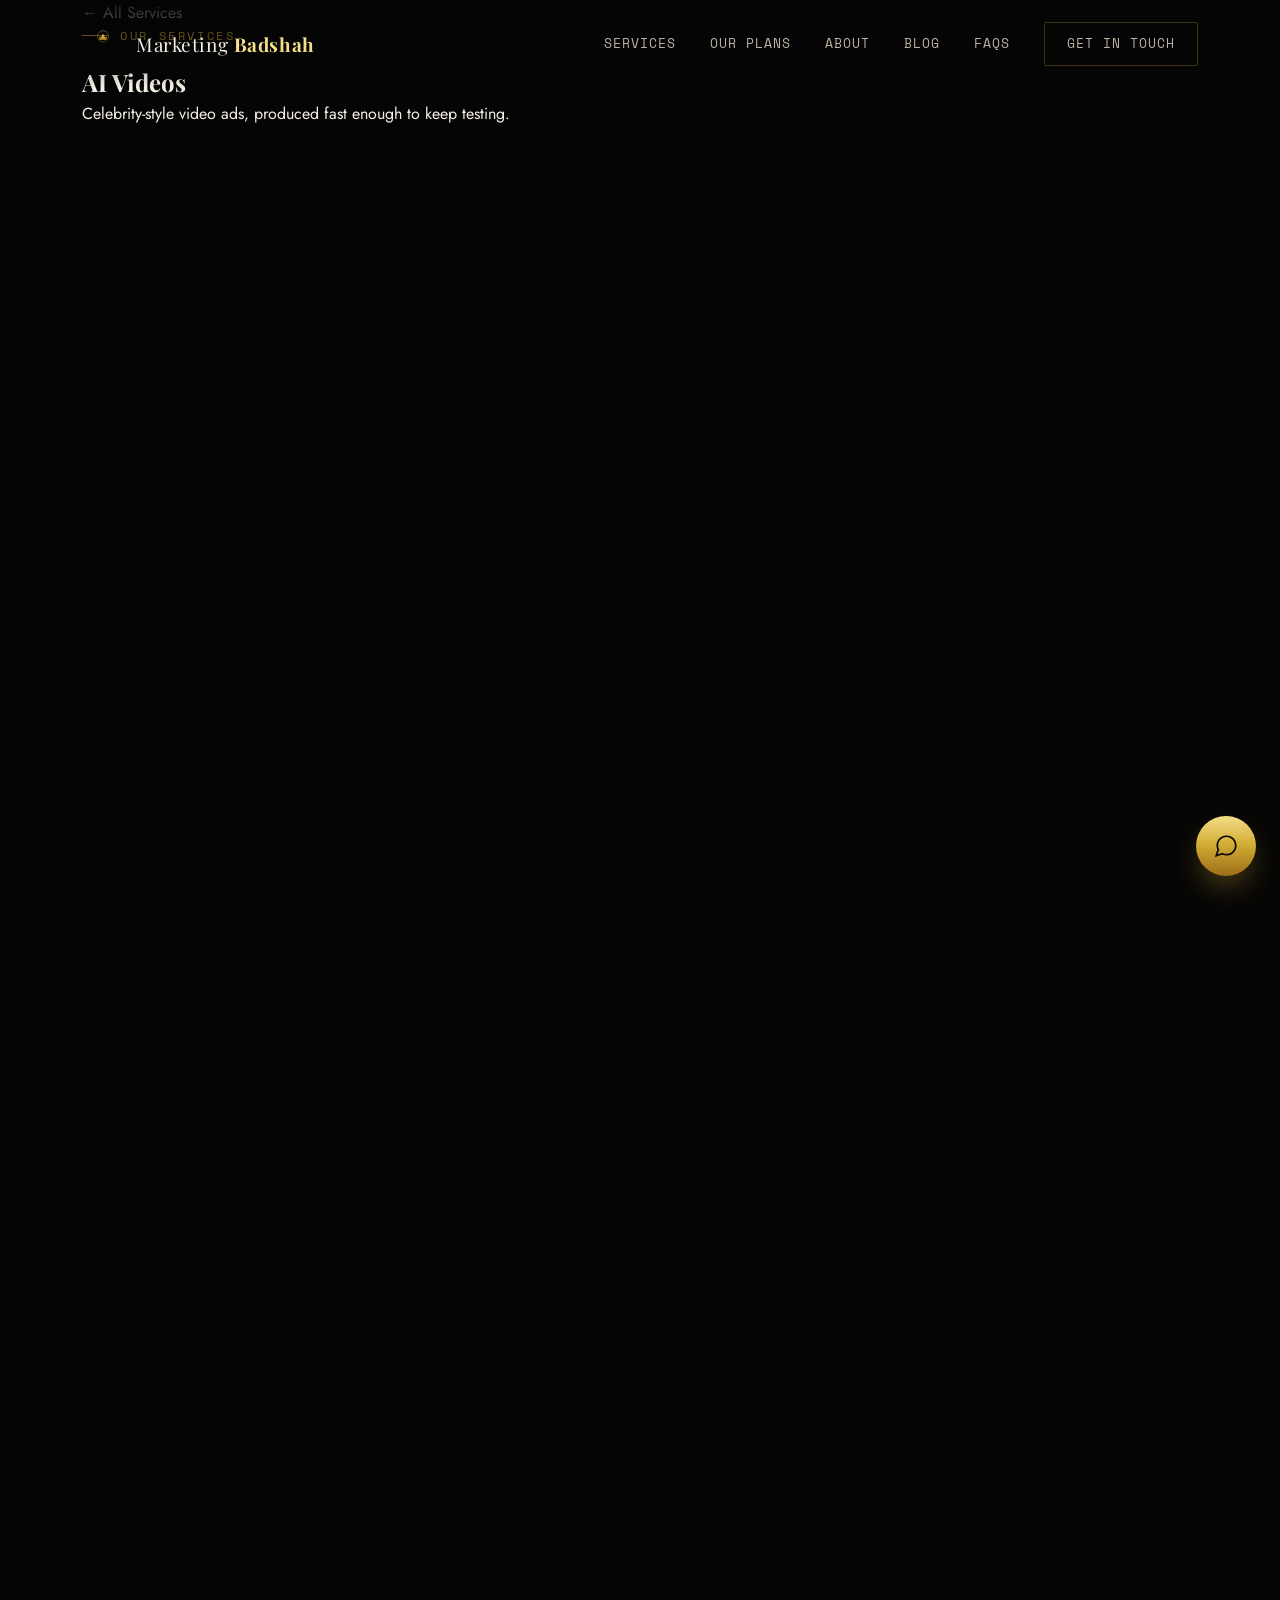
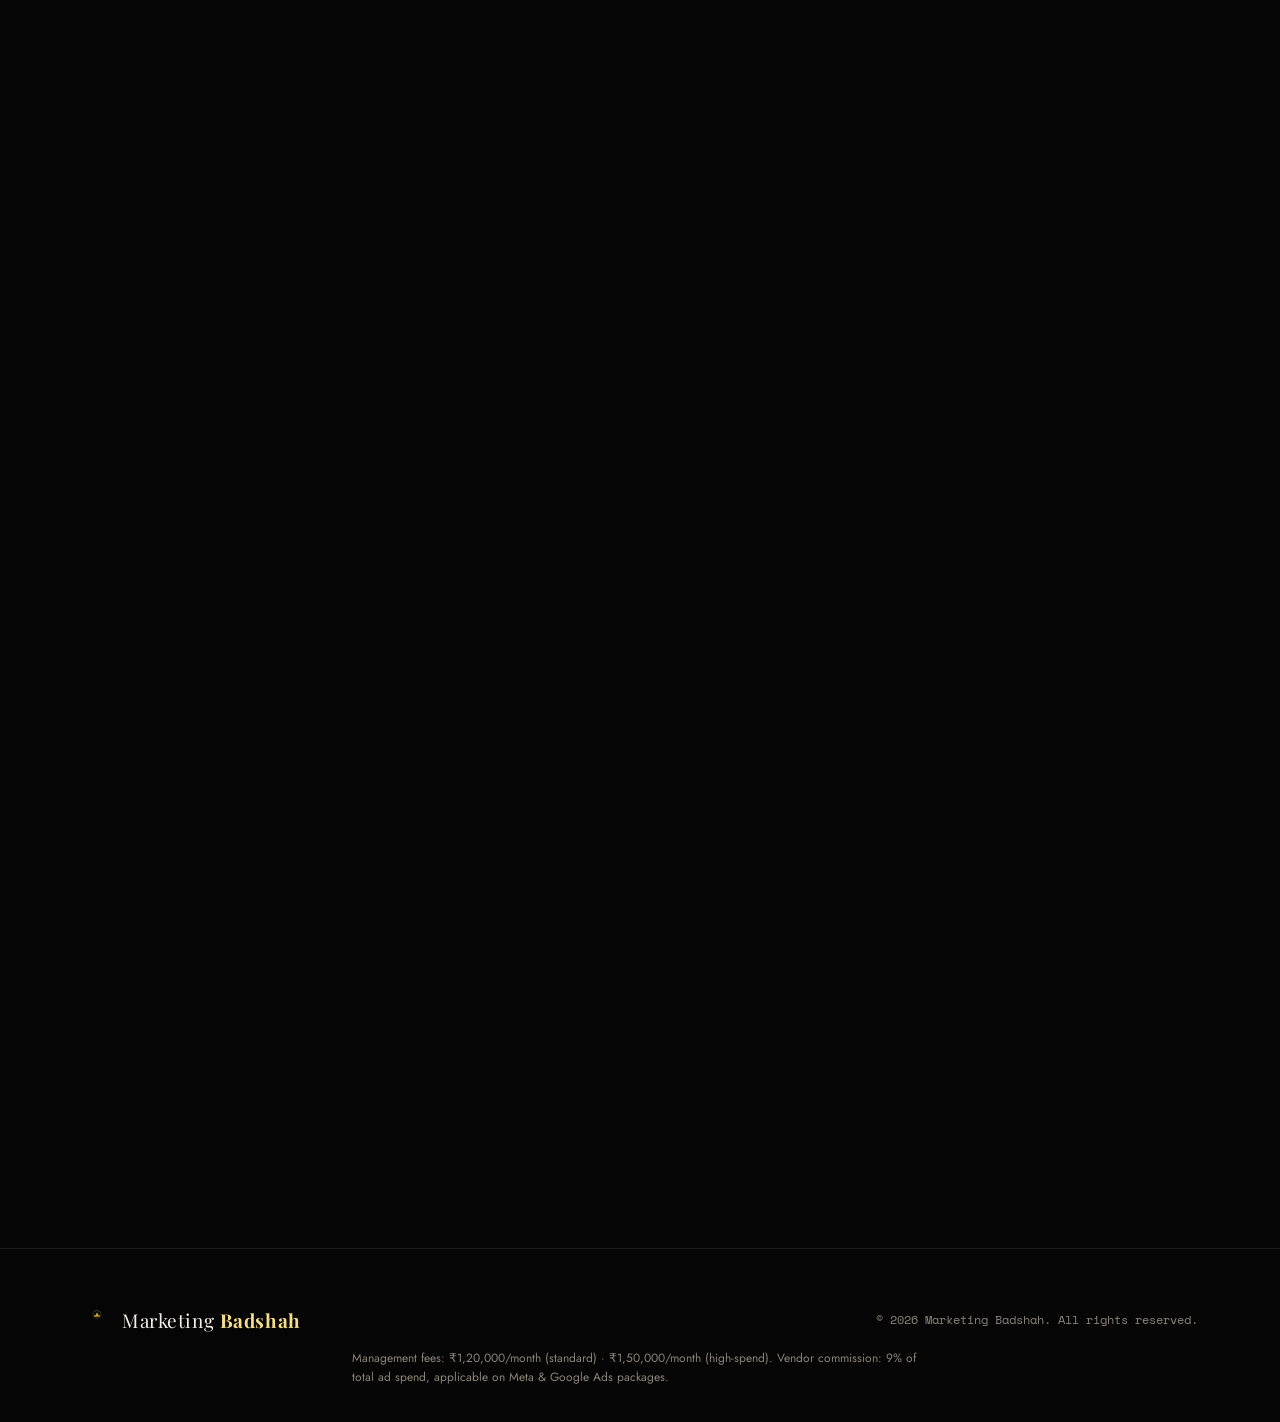
==== ai-videos.html @ c4d9ddad "Add files via upload" ====
<!DOCTYPE html>
<html lang="en">
<head>
<meta charset="UTF-8">
<meta name="viewport" content="width=device-width, initial-scale=1.0">
<title>AI Videos — Marketing Badshah</title>
<meta name="description" content="Celebrity-style video ads, produced fast enough to keep testing.">
<link rel="icon" href="logo.svg" type="image/svg+xml">
<link rel="stylesheet" href="style.css">
</head>
<body>

<header class="site-header">
  <div class="container nav-row">
    <a href="index.html" class="brand">
      <svg viewBox="0 0 1260 1260" xmlns="http://www.w3.org/2000/svg" aria-hidden="true">
        <defs>
          <linearGradient id="navGrad" x1="0%" y1="0%" x2="0%" y2="100%">
            <stop offset="0%" stop-color="#F7E7A6"/><stop offset="45%" stop-color="#B8860B"/>
            <stop offset="55%" stop-color="#D4AF37"/><stop offset="100%" stop-color="#C99A2E"/>
          </linearGradient>
        </defs>
        <circle cx="630" cy="400" r="168" fill="none" stroke="url(#navGrad)" stroke-width="10"/>
        <g fill="url(#navGrad)">
          <rect x="520" y="470" width="220" height="30" rx="4"/>
          <path d="M 520 470 L 520 400 L 565 440 L 600 370 L 630 320 L 660 370 L 695 440 L 740 400 L 740 470 Z"/>
        </g>
      </svg>
      <span class="brand-text">Marketing <b>Badshah</b></span>
    </a>

    <nav id="navLinks" class="nav-links">
      <a href="index.html#services">Services</a>
      <a href="index.html#plans">Our Plans</a>
      <a href="index.html#about">About</a>
      <a href="blog.html">Blog</a>
      <a href="index.html#faqs">FAQs</a>
      <a href="index.html#contact" class="btn">Get In Touch</a>
    </nav>

    <button id="navToggle" class="nav-toggle" aria-label="Toggle menu" aria-expanded="false">
      <span></span><span></span><span></span>
    </button>
  </div>
</header>


<main>
  <section class="page-hero">
    <div class="container">
      <a href="index.html#services" class="back-link">&larr; All Services</a>
      <p class="eyebrow">Our Services</p>
      <h1>AI Videos</h1>
      <p class="lede">Celebrity-style video ads, produced fast enough to keep testing.</p>
    </div>
  </section>

  <section class="section">
    <div class="container">
      <div class="service-body reveal">
        <h2>What we do</h2>
        <p>We produce celebrity-style AI video ads with custom sales scripting and high-conversion visual hooks — built to be tested and iterated on much faster than traditional video production allows.</p>
        <h2>How we work</h2>
        <p>You brief us on the product and offer, we write the script, generate the AI video with your chosen hook and style, and deliver in HD, ready to run. Higher packages add branding hooks, storyboards, background scoring and multiple A/B test variants.</p>
        <h2>What's included</h2>
        <ul class="service-feats">
          <li><svg viewBox="0 0 24 24" fill="none" stroke="currentColor" stroke-width="2"><path d="M20 6L9 17l-5-5"/></svg>Custom sales scripting</li>
          <li><svg viewBox="0 0 24 24" fill="none" stroke="currentColor" stroke-width="2"><path d="M20 6L9 17l-5-5"/></svg>High-conversion visual hooks</li>
          <li><svg viewBox="0 0 24 24" fill="none" stroke="currentColor" stroke-width="2"><path d="M20 6L9 17l-5-5"/></svg>HD quality delivery</li>
          <li><svg viewBox="0 0 24 24" fill="none" stroke="currentColor" stroke-width="2"><path d="M20 6L9 17l-5-5"/></svg>Strategic branding &amp; storyboard design on higher tiers</li>
          <li><svg viewBox="0 0 24 24" fill="none" stroke="currentColor" stroke-width="2"><path d="M20 6L9 17l-5-5"/></svg>Multiple A/B test hooks on top package</li>
          <li><svg viewBox="0 0 24 24" fill="none" stroke="currentColor" stroke-width="2"><path d="M20 6L9 17l-5-5"/></svg>Fast turnaround for weekly creative testing</li>
        </ul>

        <div class="service-cta">
          <div>
            <h3>Ready to talk?</h3>
            <p>Tell us your goals and we'll come back with the right package within 48 hours.</p>
          </div>
          <a href="index.html#contact" class="btn btn-solid">Get In Touch</a>
        </div>

        <div class="related-services">
          <h2>Other services</h2>
          <div class="related-list">
            <a href="meta-ads.html">Meta Ads Management</a>
        <a href="google-ads.html">Google Search Ads</a>
        <a href="whatsapp-api.html">WhatsApp API</a>
        <a href="seo.html">SEO</a>
        <a href="influencer-marketing.html">Influencer Marketing</a>
        <a href="graphic-design.html">Graphic Design</a>
        <a href="website-development.html">Website Development</a>
          </div>
        </div>
      </div>
    </div>
  </section>
</main>

<footer>
  <div class="container footer-row">
    <div class="footer-brand">
      <svg viewBox="0 0 1260 1260" xmlns="http://www.w3.org/2000/svg" aria-hidden="true">
        <defs>
          <linearGradient id="footGrad" x1="0%" y1="0%" x2="0%" y2="100%">
            <stop offset="0%" stop-color="#F7E7A6"/><stop offset="45%" stop-color="#B8860B"/>
            <stop offset="55%" stop-color="#D4AF37"/><stop offset="100%" stop-color="#C99A2E"/>
          </linearGradient>
        </defs>
        <circle cx="630" cy="400" r="168" fill="none" stroke="url(#footGrad)" stroke-width="10"/>
        <g fill="url(#footGrad)">
          <rect x="520" y="470" width="220" height="30" rx="4"/>
          <path d="M 520 470 L 520 400 L 565 440 L 600 370 L 630 320 L 660 370 L 695 440 L 740 400 L 740 470 Z"/>
        </g>
      </svg>
      <span class="brand-text">Marketing <b>Badshah</b></span>
    </div>
    <p class="copy">© 2026 Marketing Badshah. All rights reserved.</p>
  </div>
  <p class="fine container">Management fees: ₹1,20,000/month (standard) · ₹1,50,000/month (high-spend). Vendor commission: 9% of total ad spend, applicable on Meta &amp; Google Ads packages.</p>
</footer>


<!-- ============================ AI Chatbot Widget ============================ -->
<div id="chatWidget" class="chat-widget">
  <button id="chatToggle" class="chat-toggle" aria-label="Open Marketing Badshah AI chat" aria-expanded="false">
    <svg id="chatIconOpen" viewBox="0 0 24 24" fill="none" stroke="currentColor" stroke-width="1.6"><path d="M21 11.5a8.38 8.38 0 01-.9 3.8 8.5 8.5 0 01-7.6 4.7 8.38 8.38 0 01-3.8-.9L3 21l1.9-5.7a8.38 8.38 0 01-.9-3.8 8.5 8.5 0 014.7-7.6 8.38 8.38 0 013.8-.9h.5a8.48 8.48 0 018 8v.5z"/></svg>
    <svg id="chatIconClose" viewBox="0 0 24 24" fill="none" stroke="currentColor" stroke-width="1.8" style="display:none;"><path d="M18 6L6 18M6 6l12 12"/></svg>
  </button>

  <div id="chatPanel" class="chat-panel" aria-hidden="true">
    <div class="chat-head">
      <svg viewBox="0 0 1260 1260" xmlns="http://www.w3.org/2000/svg" aria-hidden="true">
        <defs>
          <linearGradient id="chatGrad" x1="0%" y1="0%" x2="0%" y2="100%">
            <stop offset="0%" stop-color="#F7E7A6"/><stop offset="45%" stop-color="#B8860B"/>
            <stop offset="55%" stop-color="#D4AF37"/><stop offset="100%" stop-color="#C99A2E"/>
          </linearGradient>
        </defs>
        <circle cx="630" cy="400" r="168" fill="none" stroke="url(#chatGrad)" stroke-width="10"/>
        <g fill="url(#chatGrad)">
          <rect x="520" y="470" width="220" height="30" rx="4"/>
          <path d="M 520 470 L 520 400 L 565 440 L 600 370 L 630 320 L 660 370 L 695 440 L 740 400 L 740 470 Z"/>
        </g>
      </svg>
      <div>
        <div class="chat-title">Marketing Badshah AI</div>
        <div class="chat-status"><span class="dot-live"></span>Usually replies instantly</div>
      </div>
    </div>

    <div id="chatMessages" class="chat-messages"></div>

    <div class="chat-quick" id="chatQuick">
      <button data-q="What packages do you have?">Packages</button>
      <button data-q="What is the minimum ad spend?">Min. ad spend</button>
      <button data-q="What are your fees?">Fees &amp; commission</button>
      <button data-q="Talk to a human">Talk to a human</button>
    </div>

    <form id="chatForm" class="chat-input-row">
      <input id="chatInput" type="text" placeholder="Ask about pricing, plans, services…" autocomplete="off">
      <button type="submit" aria-label="Send">
        <svg viewBox="0 0 24 24" fill="none" stroke="currentColor" stroke-width="1.8"><path d="M22 2L11 13M22 2l-7 20-4-9-9-4 20-7z"/></svg>
      </button>
    </form>

    <a href="https://t.me/marketingbadshah" target="_blank" rel="noopener" class="chat-telegram">
      <svg viewBox="0 0 24 24" fill="currentColor"><path d="M21.7 4.2L2.9 11.5c-1.3.5-1.3 1.2-.2 1.6l4.8 1.5 1.9 5.7c.2.6.4.8.9.8s.7-.2 1-.5l2.4-2.3 4.9 3.6c.9.6 1.5.3 1.8-.8l3.2-15c.4-1.4-.4-2-1.9-1.4zM8.7 13.6l9.9-6.3c.5-.3.9-.1.6.2l-8.4 7.6-.3 3.1-1.5-4.6z"/></svg>
      Chat with us on Telegram
    </a>
  </div>
</div>

<script src="script.js"></script>
</body>
</html>
---- style.css ----
/* ==========================================================================
   Marketing Badshah — stylesheet
   Tokens
   ========================================================================== */
@import url('https://fonts.googleapis.com/css2?family=Playfair+Display:ital,wght@0,500;0,600;0,700;0,800;1,500&family=Jost:wght@300;400;500;600&family=Space+Mono:wght@400;700&display=swap');

:root{
  --bg:            #060505;
  --bg-alt:        #0c0a08;
  --bg-card:       #100d09;
  --ink:           #f4f0e6;
  --ink-dim:       #b9b3a4;
  --muted:         #8b8478;
  --gold:          #d4af37;
  --gold-light:    #f5de8a;
  --gold-deep:     #9c6e17;
  --gold-line:     rgba(212,175,55,.28);
  --gold-glow:     rgba(212,175,55,.18);
  --line:          rgba(244,240,230,.09);

  --font-display:  'Playfair Display', Georgia, serif;
  --font-body:     'Jost', 'Segoe UI', sans-serif;
  --font-mono:     'Space Mono', monospace;

  --gold-grad: linear-gradient(180deg, var(--gold-light) 0%, var(--gold) 45%, var(--gold-deep) 100%);
  --gold-grad-text: linear-gradient(180deg, #fcefb4 0%, #e7c158 30%, #9c6e17 55%, #f6e2a0 80%, #b8860b 100%);

  --ease-slow: cubic-bezier(.22,.61,.36,1);
  --dur-card: .85s;
  --dur-reveal: 1.1s;

  --container: 1180px;
}

*, *::before, *::after{ box-sizing: border-box; }
html{ scroll-behavior: smooth; }
@media (prefers-reduced-motion: reduce){
  html{ scroll-behavior: auto; }
  *, *::before, *::after{ animation-duration: .01ms !important; animation-iteration-count: 1 !important; transition-duration: .01ms !important; scroll-behavior: auto !important; }
}

body{
  margin:0;
  background: var(--bg);
  color: var(--ink);
  font-family: var(--font-body);
  font-weight: 400;
  line-height: 1.6;
  -webkit-font-smoothing: antialiased;
  overflow-x: hidden;
}
body.locked{ overflow: hidden; height: 100vh; }

h1,h2,h3,h4{ font-family: var(--font-display); font-weight: 700; margin: 0; color: var(--ink); }
p{ margin: 0; }
a{ color: inherit; text-decoration: none; }
ul{ margin:0; padding:0; list-style:none; }
button{ font-family: inherit; cursor:pointer; }
img{ max-width:100%; display:block; }

.container{ max-width: var(--container); margin: 0 auto; padding: 0 32px; }
.eyebrow{
  font-family: var(--font-mono);
  font-size: 12px;
  letter-spacing: .22em;
  text-transform: uppercase;
  color: var(--gold);
  display:flex; align-items:center; gap:12px;
  margin-bottom: 18px;
}
.eyebrow::before{ content:''; width:26px; height:1px; background: var(--gold-line); background:var(--gold); }

.section{ padding: 118px 0; position: relative; }
.section-head{ max-width: 640px; margin-bottom: 64px; }
.section-head h2{ font-size: clamp(32px, 4vw, 48px); line-height: 1.15; }
.section-head .sub{ margin-top: 18px; color: var(--ink-dim); font-size: 17px; max-width: 520px; }

.gold-text{
  background: var(--gold-grad-text);
  -webkit-background-clip: text;
  background-clip: text;
  color: transparent;
}

.btn{
  display:inline-flex; align-items:center; gap:10px;
  padding: 15px 30px;
  border-radius: 2px;
  font-family: var(--font-mono);
  font-size: 13px;
  letter-spacing:.08em;
  text-transform: uppercase;
  border: 1px solid var(--gold-line);
  background: transparent;
  color: var(--gold-light);
  transition: background .7s var(--ease-slow), color .7s var(--ease-slow), border-color .7s var(--ease-slow), transform .5s var(--ease-slow);
}
.btn:hover{ background: var(--gold); color:#060505; border-color: var(--gold); transform: translateY(-2px); }
.btn-solid{ background: var(--gold-grad); color:#0a0805; border-color:transparent; }
.btn-solid:hover{ filter: brightness(1.08); transform: translateY(-2px); }
.btn-block{ width:100%; justify-content:center; }

/* ---------------------------- Entrance overlay --------------------------- */
#entrance{
  position: fixed; inset:0; z-index: 999;
  display:flex; flex-direction:column; align-items:center; justify-content:center;
  background: radial-gradient(ellipse at 50% 40%, #120e08 0%, #060505 70%);
  transition: opacity 1.05s var(--ease-slow), visibility 1.05s var(--ease-slow);
  text-align:center;
}
#entrance.hide{ opacity:0; visibility:hidden; pointer-events:none; }
#entrance .ent-logo{ width: 132px; height:132px; margin-bottom: 30px; opacity:.95; }
#entrance .ent-logo circle, #entrance .ent-logo path{ }
#entrance h1{
  font-size: clamp(30px, 5vw, 46px);
  letter-spacing:.04em;
}
#entrance .ent-sub{
  font-family: var(--font-mono); font-size: 12px; letter-spacing:.3em; text-transform:uppercase;
  color: var(--muted); margin-top:14px;
}
#enter-btn{ margin-top: 44px; }

/* --------------------------------- Header -------------------------------- */
header.site-header{
  position: fixed; top:0; left:0; right:0; z-index: 500;
  background: linear-gradient(180deg, rgba(6,5,5,.92), rgba(6,5,5,0));
  padding: 22px 0;
}
.nav-row{ display:flex; align-items:center; justify-content:space-between; }
.brand{ display:flex; align-items:center; gap:12px; }
.brand svg{ width:42px; height:42px; }
.brand-text{ font-family: var(--font-display); font-size:19px; letter-spacing:.03em; }
.brand-text b{ color: var(--gold-light); font-weight:700; }

.nav-links{ display:flex; align-items:center; gap:34px; }
.nav-links a{
  font-family: var(--font-mono); font-size: 12.5px; letter-spacing:.08em; text-transform:uppercase;
  color: var(--ink-dim);
  position:relative; padding: 4px 0;
  transition: color .5s var(--ease-slow);
}
.nav-links a::after{
  content:''; position:absolute; left:0; bottom:0; width:0; height:1px; background: var(--gold);
  transition: width .5s var(--ease-slow);
}
.nav-links a:hover{ color: var(--gold-light); }
.nav-links a:hover::after{ width:100%; }
.nav-links .btn{ padding:11px 22px; }

.nav-toggle{
  display:none; flex-direction:column; gap:5px; background:none; border:none; padding:8px;
}
.nav-toggle span{ width:24px; height:1px; background: var(--gold); display:block; transition: transform .4s var(--ease-slow), opacity .4s var(--ease-slow); }

@media (max-width: 900px){
  .nav-toggle{ display:flex; }
  .nav-links{
    position: fixed; inset: 0 0 0 auto; width: min(78vw, 340px);
    background: #0a0806; flex-direction:column; align-items:flex-start; gap:0;
    padding: 100px 34px 40px;
    transform: translateX(100%);
    transition: transform .6s var(--ease-slow);
    border-left: 1px solid var(--gold-line);
  }
  .nav-links.open{ transform: translateX(0); }
  .nav-links a{ padding: 16px 0; width:100%; border-bottom: 1px solid var(--line); }
  .nav-links .btn{ margin-top: 20px; }
}

/* ---------------------------------- Hero --------------------------------- */
.hero{
  min-height: 100vh;
  display:flex; align-items:center;
  position: relative;
  padding-top: 120px;
  background:
    radial-gradient(ellipse 60% 45% at 80% 15%, var(--gold-glow), transparent 60%),
    radial-gradient(ellipse 50% 40% at 10% 90%, rgba(212,175,55,.08), transparent 60%);
}
.hero-grid{ display:grid; grid-template-columns: 1.15fr .85fr; gap: 60px; align-items:center; }
.hero h1{
  font-size: clamp(40px, 6vw, 74px);
  line-height: 1.06;
  letter-spacing: -.01em;
}
.hero .lede{ margin-top: 26px; font-size: 18px; color: var(--ink-dim); max-width: 480px; }
.hero-cta{ display:flex; gap:18px; margin-top: 40px; flex-wrap:wrap; }
.hero-stats{ display:flex; gap: 42px; margin-top: 64px; }
.hero-stats .stat b{ display:block; font-family: var(--font-mono); font-size: 30px; color: var(--gold-light); }
.hero-stats .stat span{ font-size: 12px; color: var(--muted); text-transform:uppercase; letter-spacing:.08em; }

.hero-emblem{ position:relative; display:flex; justify-content:center; }
.hero-emblem svg{ width: 100%; max-width: 420px; animation: spin-slow 60s linear infinite; }
@keyframes spin-slow{ to{ transform: rotate(360deg); } }
.hero-emblem .crown-fixed{ position:absolute; inset:0; display:flex; align-items:center; justify-content:center; }
.hero-emblem .crown-fixed svg{ width: 90px; animation:none; }

@media (max-width: 900px){
  .hero-grid{ grid-template-columns: 1fr; }
  .hero-emblem{ order:-1; margin-bottom: 10px; }
  .hero-emblem svg{ max-width: 220px; }
  .hero-stats{ gap: 28px; flex-wrap:wrap; }
}

/* --------------------------------- Ticker -------------------------------- */
.ticker-wrap{
  border-top: 1px solid var(--line); border-bottom: 1px solid var(--line);
  padding: 26px 0; overflow:hidden; background: var(--bg-alt);
}
.ticker{ display:flex; width: max-content; animation: ticker-scroll 42s linear infinite; }
.ticker:hover{ animation-play-state: paused; }
@keyframes ticker-scroll{ from{ transform: translateX(0); } to{ transform: translateX(-50%); } }
.ticker-item{
  display:flex; align-items:center; gap:14px;
  font-family: var(--font-mono); font-size: 14px; letter-spacing:.04em;
  color: var(--ink-dim); padding: 0 34px; white-space:nowrap;
}
.ticker-item b{ color: var(--gold-light); }
.ticker-item .dot{ width:5px; height:5px; border-radius:50%; background: var(--gold); }

/* -------------------------------- Services ------------------------------- */
.reveal{ opacity:0; transform: translateY(36px); transition: opacity var(--dur-reveal) var(--ease-slow), transform var(--dur-reveal) var(--ease-slow); }
.reveal.in{ opacity:1; transform: translateY(0); }
.reveal:nth-child(2){ transition-delay: .08s; }
.reveal:nth-child(3){ transition-delay: .16s; }
.reveal:nth-child(4){ transition-delay: .24s; }

.card-stack{ display:grid; grid-template-columns: repeat(3, 1fr); gap: 26px; perspective: 1400px; }
.pcard{
  background: linear-gradient(160deg, var(--bg-card), #0a0806);
  border: 1px solid var(--line);
  border-radius: 4px;
  padding: 38px 30px;
  transition: transform var(--dur-card) var(--ease-slow), border-color var(--dur-card) var(--ease-slow), box-shadow var(--dur-card) var(--ease-slow);
  will-change: transform;
}
.pcard:hover{
  border-color: var(--gold-line);
  box-shadow: 0 26px 60px -20px rgba(0,0,0,.6), 0 0 0 1px rgba(212,175,55,.06) inset;
}
.pcard .icon{ width:44px; height:44px; margin-bottom: 22px; color: var(--gold); }
.pcard h3{ font-size: 21px; margin-bottom: 12px; }
.pcard p{ color: var(--ink-dim); font-size: 14.5px; }

@media (max-width: 900px){ .card-stack{ grid-template-columns: 1fr; } }

/* --------------------------------- Plans --------------------------------- */
.plans-tabs{
  display:flex; flex-wrap:wrap; gap:10px; margin-bottom: 46px;
  border-bottom: 1px solid var(--line); padding-bottom: 26px;
}
.plan-tab{
  font-family: var(--font-mono); font-size: 12.5px; letter-spacing:.06em; text-transform:uppercase;
  padding: 11px 20px; border: 1px solid var(--gold-line); border-radius: 2px;
  background: transparent; color: var(--ink-dim);
  transition: background .55s var(--ease-slow), color .55s var(--ease-slow), border-color .55s var(--ease-slow);
}
.plan-tab.active, .plan-tab:hover{ background: var(--gold); color:#0a0805; border-color: var(--gold); }

.plan-group{ display:none; }
.plan-group.active{ display:block; }
.plan-group-head{ display:flex; justify-content:space-between; align-items:flex-end; gap:20px; margin-bottom: 34px; flex-wrap:wrap; }
.plan-group-head h3{ font-size: 26px; }
.plan-group-head p{ color: var(--muted); font-size: 14px; max-width: 440px; }

.plan-grid{ display:grid; grid-template-columns: repeat(3, 1fr); gap: 24px; }
.plan-grid.single{ grid-template-columns: minmax(280px, 420px); }

.plan-card{
  background: var(--bg-card);
  border: 1px solid var(--line);
  border-radius: 4px;
  padding: 36px 30px 30px;
  display:flex; flex-direction:column;
  position:relative;
  transition: transform var(--dur-card) var(--ease-slow), border-color var(--dur-card) var(--ease-slow), box-shadow var(--dur-card) var(--ease-slow);
}
.plan-card:hover{ border-color: var(--gold-line); box-shadow: 0 30px 70px -24px rgba(0,0,0,.65); }
.plan-card.featured{ border-color: var(--gold); box-shadow: 0 0 0 1px var(--gold-line) inset; }
.plan-card .badge{
  position:absolute; top:-13px; right:24px;
  font-family: var(--font-mono); font-size: 10.5px; letter-spacing:.1em; text-transform:uppercase;
  background: var(--gold-grad); color:#0a0805; padding: 5px 12px; border-radius: 2px;
}
.plan-num{ font-family: var(--font-mono); font-size: 12px; color: var(--gold); letter-spacing:.15em; margin-bottom: 10px; }
.plan-card h4{ font-size: 22px; margin-bottom: 6px; }
.plan-card .tier{ font-size: 13px; color: var(--muted); margin-bottom: 22px; }

.plan-price{ margin-bottom: 22px; }
.plan-price .amt{ font-family: var(--font-mono); font-size: 30px; color: var(--gold-light); }
.plan-price .per{ font-size: 12.5px; color: var(--muted); margin-top: 3px; }

.plan-feats{ margin-bottom: 30px; flex:1; }
.plan-feats li{
  display:flex; align-items:flex-start; gap:10px;
  font-size: 14.5px; color: var(--ink-dim);
  padding: 9px 0; border-top: 1px solid var(--line);
}
.plan-feats li:first-child{ border-top:none; }
.plan-feats li svg{ width:14px; height:14px; margin-top:3px; flex-shrink:0; color: var(--gold); }

.plan-note{
  margin-top: 30px; padding: 20px 24px;
  border: 1px dashed var(--gold-line); border-radius: 4px;
  font-size: 13.5px; color: var(--ink-dim);
  display:flex; gap:12px; align-items:flex-start;
}
.plan-note svg{ width:18px; height:18px; color: var(--gold); flex-shrink:0; margin-top:2px; }
.plan-note b{ color: var(--gold-light); }

@media (max-width: 900px){
  .plan-grid{ grid-template-columns: 1fr; }
}

/* ---------------------------------- About ---------------------------------- */
.about-wrap{ }
.about-grid{
  display:flex; flex-wrap:wrap; gap: 14px; margin-top: 44px;
}
.about-chip{
  border: 1px solid var(--gold-line);
  background: var(--bg-card);
  border-radius: 999px;
  padding: 13px 24px;
  font-family: var(--font-mono);
  font-size: 13px;
  letter-spacing: .04em;
  color: var(--gold-light);
  transition: background .6s var(--ease-slow), transform .5s var(--ease-slow);
}
.about-chip:hover{ background: var(--gold-grad); color:#0a0805; transform: translateY(-2px); }

/* ---------------------------------- FAQ ----------------------------------- */
.faq-list{ max-width: 800px; }
.faq-item{ border-bottom: 1px solid var(--line); }
.faq-q{
  width:100%; background:none; border:none; text-align:left;
  display:flex; justify-content:space-between; align-items:center; gap:20px;
  padding: 26px 4px; color: var(--ink); font-family: var(--font-display); font-size: 18px;
}
.faq-q .plus{
  width:22px; height:22px; position:relative; flex-shrink:0;
  transition: transform .6s var(--ease-slow);
}
.faq-q .plus::before, .faq-q .plus::after{
  content:''; position:absolute; background: var(--gold); top:50%; left:50%;
}
.faq-q .plus::before{ width:14px; height:1px; transform: translate(-50%,-50%); }
.faq-q .plus::after{ width:1px; height:14px; transform: translate(-50%,-50%); transition: opacity .5s var(--ease-slow); }
.faq-item.open .faq-q .plus{ transform: rotate(45deg); }
.faq-a{
  max-height:0; overflow:hidden;
  transition: max-height .7s var(--ease-slow), padding .7s var(--ease-slow);
  color: var(--ink-dim); font-size: 15px; padding: 0 4px;
}
.faq-item.open .faq-a{ max-height: 260px; padding: 0 4px 26px; }

/* -------------------------------- Contact -------------------------------- */
.contact-wrap{ display:grid; grid-template-columns: .9fr 1.1fr; gap: 60px; }
.contact-info .item{ margin-bottom: 30px; }
.contact-info .item span{ display:block; font-family: var(--font-mono); font-size:11px; letter-spacing:.14em; text-transform:uppercase; color: var(--muted); margin-bottom:6px; }
.contact-info .item a, .contact-info .item p{ font-size: 17px; color: var(--ink); }

.field{ margin-bottom: 22px; }
.field label{ display:block; font-family: var(--font-mono); font-size: 11px; letter-spacing:.12em; text-transform:uppercase; color: var(--muted); margin-bottom: 9px; }
.field input, .field textarea{
  width:100%; background: var(--bg-card); border: 1px solid var(--line); border-radius: 2px;
  padding: 14px 16px; color: var(--ink); font-family: var(--font-body); font-size: 15px;
  transition: border-color .5s var(--ease-slow);
}
.field input:focus, .field textarea:focus{ outline:none; border-color: var(--gold); }
.field textarea{ resize: vertical; min-height: 120px; }

/* --------------------------------- Footer -------------------------------- */
footer{ border-top: 1px solid var(--line); padding: 56px 0 34px; }
.footer-row{ display:flex; justify-content:space-between; align-items:center; flex-wrap:wrap; gap:20px; }
.footer-brand{ display:flex; align-items:center; gap:10px; }
.footer-brand svg{ width:30px; height:30px; }
footer .copy{ font-family: var(--font-mono); font-size:12px; color: var(--muted); }
footer .fine{ font-size: 12px; color: var(--muted); margin-top: 14px; max-width: 640px; }

@media (max-width: 900px){
  .contact-wrap{ grid-template-columns: 1fr; }
  .section{ padding: 84px 0; }
}

/* Focus visibility */
a:focus-visible, button:focus-visible, input:focus-visible, textarea:focus-visible{
  outline: 2px solid var(--gold); outline-offset: 3px;
}

/* ============================ AI Chatbot Widget ============================ */
.chat-widget{ position: fixed; right: 24px; bottom: 24px; z-index: 600; }

.chat-toggle{
  width: 60px; height: 60px; border-radius: 50%;
  background: var(--gold-grad); border: none;
  display:flex; align-items:center; justify-content:center;
  color: #0a0805; box-shadow: 0 14px 34px -10px rgba(212,175,55,.55);
  transition: transform .5s var(--ease-slow), box-shadow .5s var(--ease-slow);
}
.chat-toggle:hover{ transform: translateY(-3px) scale(1.04); }
.chat-toggle svg{ width: 26px; height: 26px; }

.chat-panel{
  position: absolute; right: 0; bottom: 76px;
  width: 350px; max-width: calc(100vw - 40px);
  max-height: 70vh;
  background: #0b0906;
  border: 1px solid var(--gold-line);
  border-radius: 8px;
  box-shadow: 0 30px 80px -20px rgba(0,0,0,.7);
  display:flex; flex-direction:column;
  opacity:0; transform: translateY(16px) scale(.98); pointer-events:none;
  transition: opacity .5s var(--ease-slow), transform .5s var(--ease-slow);
  overflow:hidden;
}
.chat-panel.open{ opacity:1; transform: translateY(0) scale(1); pointer-events:auto; }

.chat-head{
  display:flex; align-items:center; gap:12px;
  padding: 18px 20px; border-bottom: 1px solid var(--line);
  background: linear-gradient(180deg, rgba(212,175,55,.08), transparent);
}
.chat-head svg{ width:34px; height:34px; flex-shrink:0; }
.chat-title{ font-family: var(--font-display); font-size: 15px; color: var(--ink); }
.chat-status{ font-family: var(--font-mono); font-size: 11px; color: var(--muted); display:flex; align-items:center; gap:6px; margin-top:3px; }
.dot-live{ width:6px; height:6px; border-radius:50%; background:#5fd97a; display:inline-block; }

.chat-messages{
  flex:1; overflow-y:auto; padding: 18px 20px; display:flex; flex-direction:column; gap:12px;
  min-height: 160px; max-height: 320px;
}
.chat-msg{ font-size: 14px; line-height:1.5; padding: 11px 14px; border-radius: 6px; max-width: 88%; }
.chat-msg.bot{ background: var(--bg-card); border:1px solid var(--line); color: var(--ink-dim); align-self:flex-start; border-bottom-left-radius:2px; }
.chat-msg.user{ background: var(--gold-grad); color:#0a0805; align-self:flex-end; border-bottom-right-radius:2px; }

.chat-quick{ display:flex; flex-wrap:wrap; gap:8px; padding: 0 20px 14px; }
.chat-quick button{
  font-family: var(--font-mono); font-size: 11.5px; letter-spacing:.03em;
  border: 1px solid var(--gold-line); background: transparent; color: var(--gold-light);
  padding: 8px 13px; border-radius: 999px;
  transition: background .5s var(--ease-slow), color .5s var(--ease-slow);
}
.chat-quick button:hover{ background: var(--gold); color:#0a0805; }

.chat-input-row{
  display:flex; align-items:center; gap:8px;
  padding: 14px 16px; border-top: 1px solid var(--line);
}
.chat-input-row input{
  flex:1; background: var(--bg-card); border: 1px solid var(--line); border-radius: 999px;
  padding: 11px 16px; color: var(--ink); font-family: var(--font-body); font-size: 13.5px;
  transition: border-color .5s var(--ease-slow);
}
.chat-input-row input:focus{ outline:none; border-color: var(--gold); }
.chat-input-row button{
  width: 38px; height:38px; border-radius:50%; flex-shrink:0;
  background: var(--gold-grad); border:none; color:#0a0805;
  display:flex; align-items:center; justify-content:center;
  transition: transform .4s var(--ease-slow);
}
.chat-input-row button:hover{ transform: scale(1.06); }
.chat-input-row button svg{ width:16px; height:16px; }

.chat-telegram{
  display:flex; align-items:center; justify-content:center; gap:9px;
  padding: 13px; margin: 0 16px 16px;
  border-radius: 999px; border: 1px solid var(--gold-line);
  font-family: var(--font-mono); font-size: 12px; letter-spacing:.06em; text-transform:uppercase;
  color: var(--gold-light);
  transition: background .5s var(--ease-slow), color .5s var(--ease-slow);
}
.chat-telegram svg{ width:16px; height:16px; }
.chat-telegram:hover{ background: var(--gold); color:#0a0805; }

@media (max-width: 500px){
  .chat-widget{ right: 16px; bottom: 16px; }
  .chat-panel{ width: calc(100vw - 32px); bottom: 74px; }
}
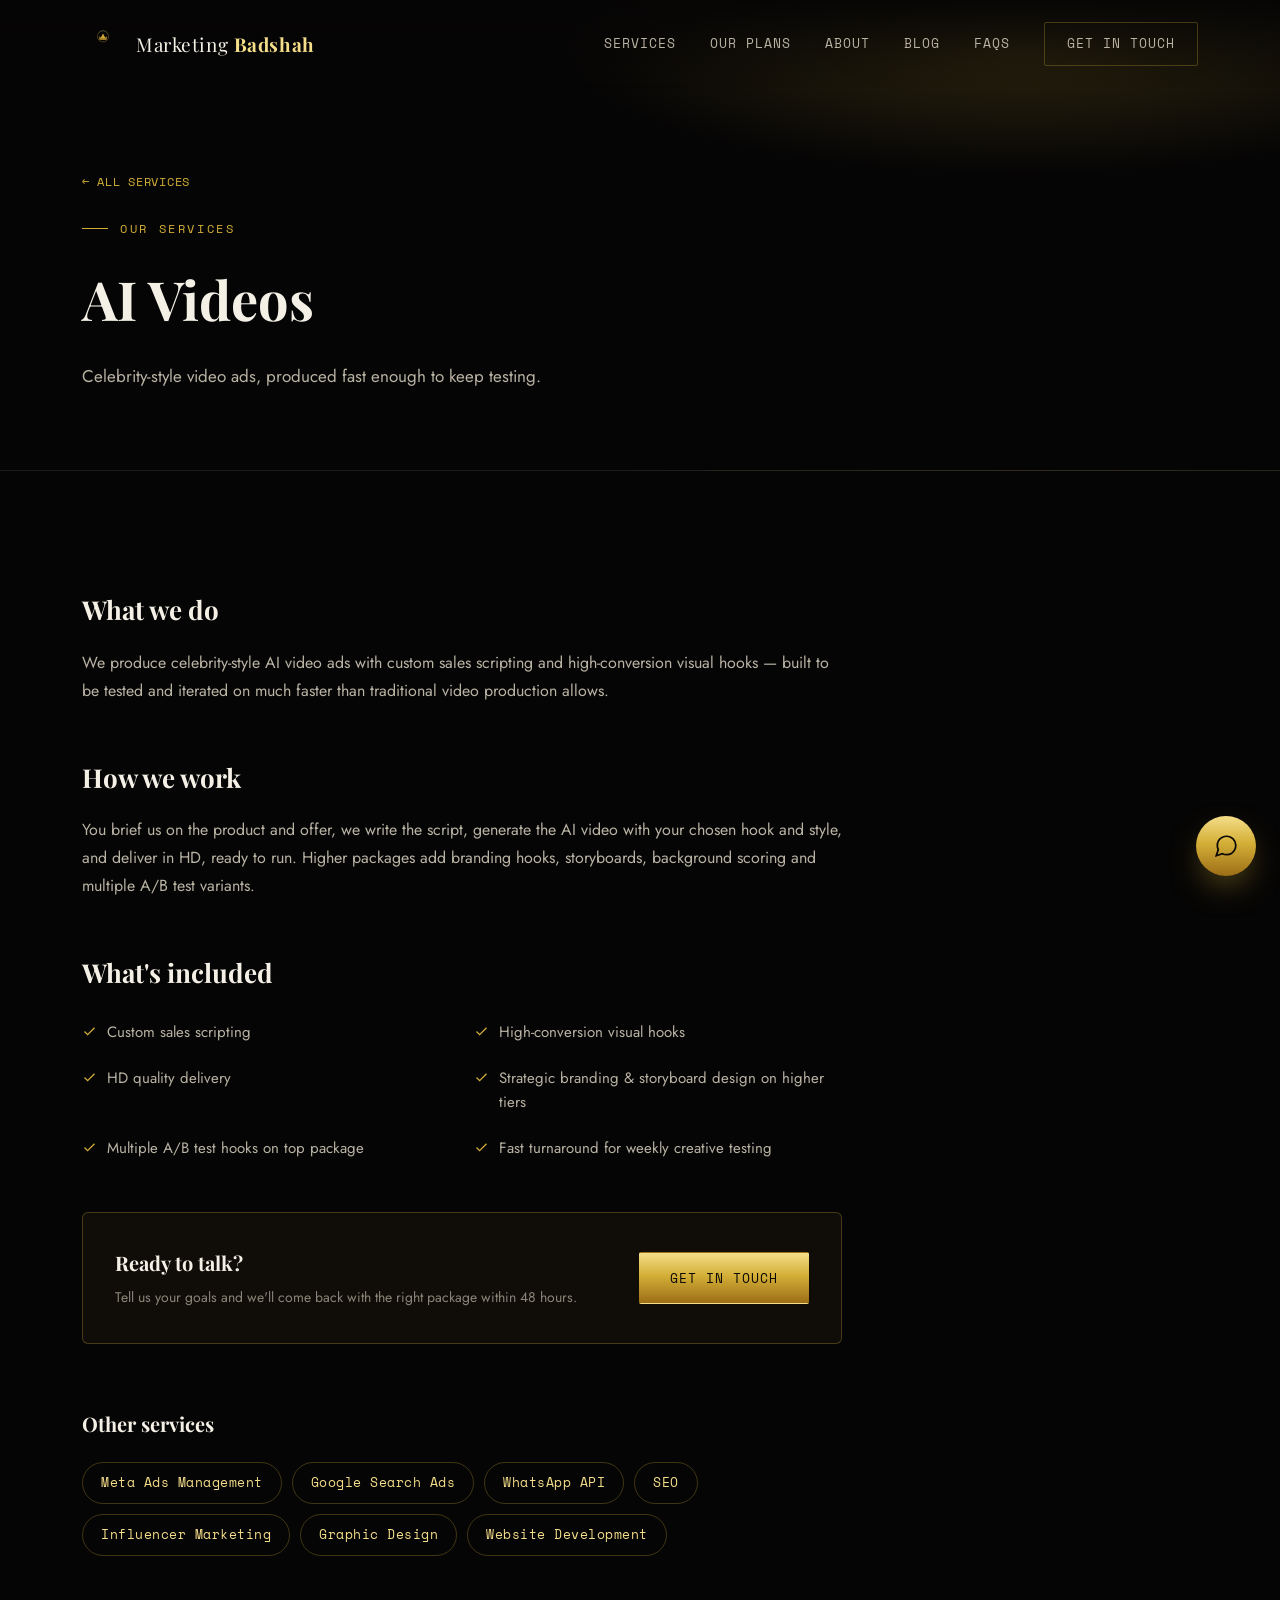
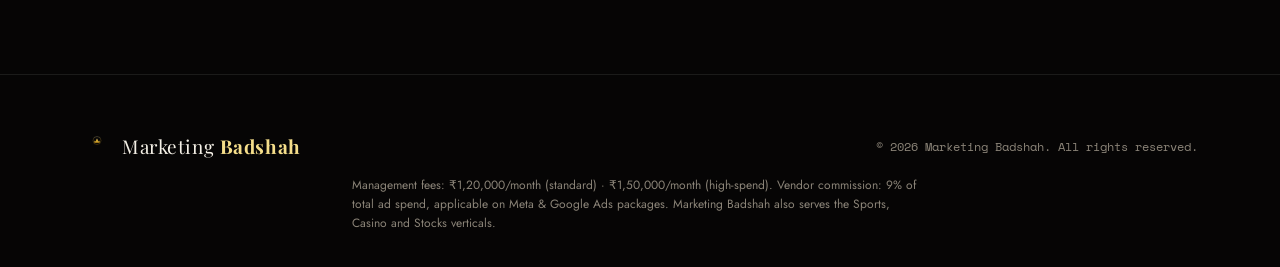
==== commit 1ad29b05: "Add files via upload" ====
--- a/ai-videos.html
+++ b/ai-videos.html
@@ -4,7 +4,8 @@
 <meta charset="UTF-8">
 <meta name="viewport" content="width=device-width, initial-scale=1.0">
 <title>AI Videos — Marketing Badshah</title>
-<meta name="description" content="Celebrity-style video ads, produced fast enough to keep testing.">
+<meta name="description" content="Celebrity-style video ads, produced fast enough to keep testing — a favourite with Sports, Casino and Stocks brands.">
+<meta name="keywords" content="Sports marketing, Casino marketing, Stocks marketing, performance marketing agency">
 <link rel="icon" href="logo.svg" type="image/svg+xml">
 <link rel="stylesheet" href="style.css">
 </head>
@@ -117,7 +118,7 @@
     </div>
     <p class="copy">© 2026 Marketing Badshah. All rights reserved.</p>
   </div>
-  <p class="fine container">Management fees: ₹1,20,000/month (standard) · ₹1,50,000/month (high-spend). Vendor commission: 9% of total ad spend, applicable on Meta &amp; Google Ads packages.</p>
+  <p class="fine container">Management fees: ₹1,20,000/month (standard) · ₹1,50,000/month (high-spend). Vendor commission: 9% of total ad spend, applicable on Meta &amp; Google Ads packages. Marketing Badshah also serves the Sports, Casino and Stocks verticals.</p>
 </footer>
 
 
--- a/style.css
+++ b/style.css
@@ -74,6 +74,8 @@
 .section-head{ max-width: 640px; margin-bottom: 64px; }
 .section-head h2{ font-size: clamp(32px, 4vw, 48px); line-height: 1.15; }
 .section-head .sub{ margin-top: 18px; color: var(--ink-dim); font-size: 17px; max-width: 520px; }
+.deco-strip{ display:flex; gap:16px; margin-top: 26px; }
+.deco-strip svg{ width: 26px; height:26px; color: var(--gold); opacity:.65; }
 
 .gold-text{
   background: var(--gold-grad-text);
@@ -196,6 +198,27 @@
 .hero-emblem .crown-fixed{ position:absolute; inset:0; display:flex; align-items:center; justify-content:center; }
 .hero-emblem .crown-fixed svg{ width: 90px; animation:none; }
 
+/* ------------------------- Decorative accent icons ------------------------- */
+.hero-deco{ position:absolute; inset:0; overflow:hidden; pointer-events:none; z-index:0; }
+.hero-deco .deco-icon{ position:absolute; color: var(--gold); opacity:.14; }
+.hero-deco .d1{ top: 8%;  left: 4%;  width: 86px; transform: rotate(-18deg); }
+.hero-deco .d2{ top: 68%; left: 8%;  width: 60px; transform: rotate(12deg); }
+.hero-deco .d3{ top: 14%; left: 46%; width: 46px; transform: rotate(8deg); opacity:.1; }
+.hero-deco .d4{ bottom: 10%; left: 38%; width: 70px; transform: rotate(-10deg); }
+.hero-deco .d5{ top: 22%; right: 3%; width: 64px; transform: rotate(16deg); opacity:.1; }
+.hero .hero-grid{ position: relative; z-index: 1; }
+
+.card-corner-mark{ position:absolute; top:16px; left:18px; width:22px; height:22px; color: var(--gold); opacity:.85; }
+
+.about-grid-wrap{ display:grid; grid-template-columns: 1.1fr .9fr; gap: 56px; align-items:center; }
+.about-illustration{ position:relative; display:flex; align-items:center; justify-content:center; min-height: 280px; }
+.about-illustration svg{ width:100%; max-width: 320px; }
+@media (max-width: 900px){
+  .about-grid-wrap{ grid-template-columns: 1fr; }
+  .about-illustration{ order:-1; min-height:200px; }
+  .about-illustration svg{ max-width: 220px; }
+}
+
 @media (max-width: 900px){
   .hero-grid{ grid-template-columns: 1fr; }
   .hero-emblem{ order:-1; margin-bottom: 10px; }
@@ -228,6 +251,9 @@
 
 .card-stack{ display:grid; grid-template-columns: repeat(3, 1fr); gap: 26px; perspective: 1400px; }
 .pcard{
+  display:block;
+  color: inherit;
+  text-decoration: none;
   background: linear-gradient(160deg, var(--bg-card), #0a0806);
   border: 1px solid var(--line);
   border-radius: 4px;
@@ -242,6 +268,42 @@
 .pcard .icon{ width:44px; height:44px; margin-bottom: 22px; color: var(--gold); }
 .pcard h3{ font-size: 21px; margin-bottom: 12px; }
 .pcard p{ color: var(--ink-dim); font-size: 14.5px; }
+.pcard .card-link{
+  display:inline-block; margin-top: 18px;
+  font-family: var(--font-mono); font-size: 12px; letter-spacing:.06em; text-transform:uppercase;
+  color: var(--gold);
+  transition: transform .5s var(--ease-slow);
+}
+.pcard:hover .card-link{ transform: translateX(4px); }
+
+/* --------------------------------- Results --------------------------------- */
+.metric-grid{ display:grid; grid-template-columns: repeat(4, 1fr); gap: 20px; }
+.metric-card{
+  background: var(--bg-card); border: 1px solid var(--line); border-radius: 4px;
+  padding: 32px 26px; text-align:center;
+  transition: transform var(--dur-card) var(--ease-slow), border-color var(--dur-card) var(--ease-slow), box-shadow var(--dur-card) var(--ease-slow);
+}
+.metric-card:hover{ border-color: var(--gold-line); box-shadow: 0 26px 60px -20px rgba(0,0,0,.6); }
+.metric-card .icon{ width:32px; height:32px; margin: 0 auto 16px; color: var(--gold); }
+.metric-num{ font-family: var(--font-mono); font-size: 34px; color: var(--gold-light); }
+.metric-label{ font-size: 13px; color: var(--muted); text-transform:uppercase; letter-spacing:.06em; margin-top: 8px; }
+.metric-note{ font-size: 12.5px; color: var(--muted); margin-top: 18px; }
+
+.gaming-callout{
+  margin-top: 48px;
+  display:flex; align-items:flex-start; gap: 22px;
+  padding: 32px 34px;
+  border: 1px solid var(--gold-line);
+  border-radius: 6px;
+  background: linear-gradient(160deg, var(--bg-card), #0a0806);
+}
+.gaming-callout .icon{ width:34px; height:34px; color: var(--gold); flex-shrink:0; margin-top:2px; }
+.gaming-callout h3{ font-size: 20px; margin-bottom: 10px; }
+.gaming-callout p{ color: var(--ink-dim); font-size: 14.5px; line-height:1.7; }
+@media (max-width: 600px){ .gaming-callout{ flex-direction:column; } }
+
+@media (max-width: 900px){ .metric-grid{ grid-template-columns: repeat(2, 1fr); } }
+@media (max-width: 500px){ .metric-grid{ grid-template-columns: 1fr; } }
 
 @media (max-width: 900px){ .card-stack{ grid-template-columns: 1fr; } }
 
@@ -330,6 +392,30 @@
   transition: background .6s var(--ease-slow), transform .5s var(--ease-slow);
 }
 .about-chip:hover{ background: var(--gold-grad); color:#0a0805; transform: translateY(-2px); }
+
+/* ---------------------------------- Blog ----------------------------------- */
+.blog-grid{ display:grid; grid-template-columns: repeat(2, 1fr); gap: 24px; }
+.blog-card{
+  display:block; color:inherit; text-decoration:none;
+  background: var(--bg-card); border: 1px solid var(--line); border-radius: 4px;
+  padding: 30px 28px;
+  transition: transform var(--dur-card) var(--ease-slow), border-color var(--dur-card) var(--ease-slow), box-shadow var(--dur-card) var(--ease-slow);
+}
+.blog-card:hover{ border-color: var(--gold-line); box-shadow: 0 26px 60px -20px rgba(0,0,0,.6); }
+.blog-meta{
+  font-family: var(--font-mono); font-size: 11px; letter-spacing:.1em; text-transform:uppercase; color: var(--gold);
+}
+.blog-card h3{ font-size: 19px; margin: 12px 0 10px; line-height:1.3; }
+.blog-card p{ color: var(--ink-dim); font-size: 14.5px; }
+.blog-card .card-link{
+  display:inline-block; margin-top: 16px;
+  font-family: var(--font-mono); font-size: 12px; letter-spacing:.06em; text-transform:uppercase;
+  color: var(--gold);
+  transition: transform .5s var(--ease-slow);
+}
+.blog-card:hover .card-link{ transform: translateX(4px); }
+
+@media (max-width: 700px){ .blog-grid{ grid-template-columns: 1fr; } }
 
 /* ---------------------------------- FAQ ----------------------------------- */
 .faq-list{ max-width: 800px; }
@@ -479,3 +565,59 @@
   .chat-widget{ right: 16px; bottom: 16px; }
   .chat-panel{ width: calc(100vw - 32px); bottom: 74px; }
 }
+
+/* ======================= Service detail & Blog pages ======================= */
+.page-hero{
+  padding: 168px 0 80px;
+  background:
+    radial-gradient(ellipse 60% 45% at 80% 10%, var(--gold-glow), transparent 60%);
+  border-bottom: 1px solid var(--line);
+}
+.back-link{
+  display:inline-flex; align-items:center; gap:8px;
+  font-family: var(--font-mono); font-size: 12px; letter-spacing:.06em; text-transform:uppercase;
+  color: var(--gold); margin-bottom: 28px;
+  transition: transform .5s var(--ease-slow);
+}
+.back-link:hover{ transform: translateX(-4px); }
+.page-hero h1{ font-size: clamp(34px, 5vw, 54px); max-width: 720px; }
+.page-hero .lede{ margin-top: 20px; font-size: 17px; color: var(--ink-dim); max-width: 620px; }
+
+.service-body{ max-width: 760px; }
+.service-body h2{ font-size: 26px; margin: 52px 0 18px; }
+.service-body h2:first-child{ margin-top:0; }
+.service-body p{ color: var(--ink-dim); font-size: 16px; line-height:1.75; margin-bottom: 16px; }
+.service-feats{ margin: 22px 0 0; display:grid; grid-template-columns: repeat(2, 1fr); gap: 14px 24px; }
+.service-feats li{
+  display:flex; align-items:flex-start; gap:10px;
+  font-size: 15px; color: var(--ink-dim); padding: 4px 0;
+}
+.service-feats li svg{ width:15px; height:15px; margin-top:4px; flex-shrink:0; color: var(--gold); }
+@media (max-width: 640px){ .service-feats{ grid-template-columns: 1fr; } }
+
+.service-cta{
+  margin-top: 48px; padding: 34px 32px;
+  border: 1px solid var(--gold-line); border-radius: 6px;
+  background: var(--bg-card);
+  display:flex; align-items:center; justify-content:space-between; gap: 24px; flex-wrap:wrap;
+}
+.service-cta h3{ font-size: 20px; margin-bottom: 6px; }
+.service-cta p{ color: var(--muted); font-size: 14px; margin:0; }
+
+.related-services{ margin-top: 64px; }
+.related-services h2{ font-size: 20px; margin-bottom: 22px; }
+.related-list{ display:flex; flex-wrap:wrap; gap: 10px; }
+.related-list a{
+  font-family: var(--font-mono); font-size: 12.5px; letter-spacing:.04em;
+  border: 1px solid var(--gold-line); border-radius: 999px; padding: 10px 18px;
+  color: var(--gold-light);
+  transition: background .5s var(--ease-slow), color .5s var(--ease-slow);
+}
+.related-list a:hover{ background: var(--gold); color:#0a0805; }
+
+/* Blog listing / post page */
+.blog-post{ max-width: 720px; margin: 0 auto 90px; padding-top: 60px; border-top: 1px solid var(--line); }
+.blog-post:first-of-type{ border-top:none; padding-top:0; }
+.blog-post .blog-meta{ display:block; margin-bottom: 14px; }
+.blog-post h2{ font-family: var(--font-display); font-size: 30px; margin-bottom: 20px; }
+.blog-post p{ color: var(--ink-dim); font-size: 16px; line-height: 1.8; margin-bottom: 16px; }
